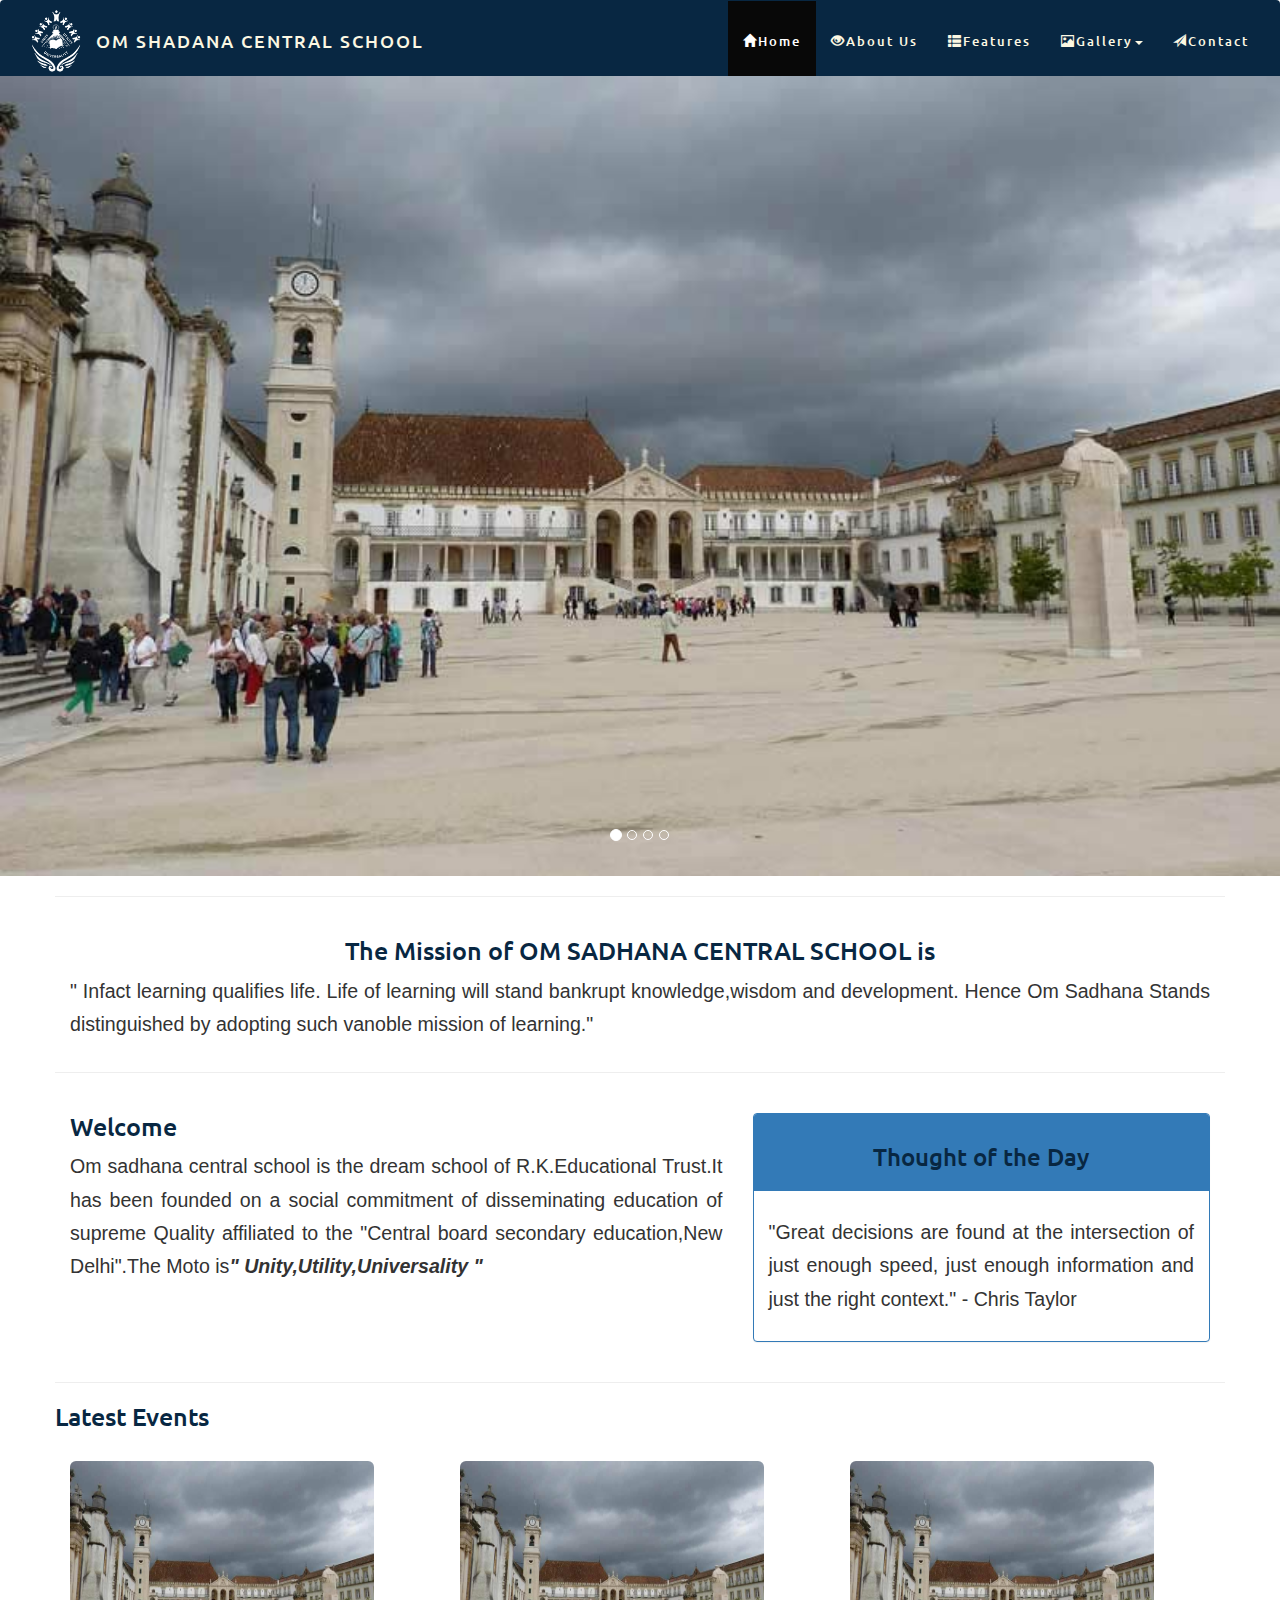
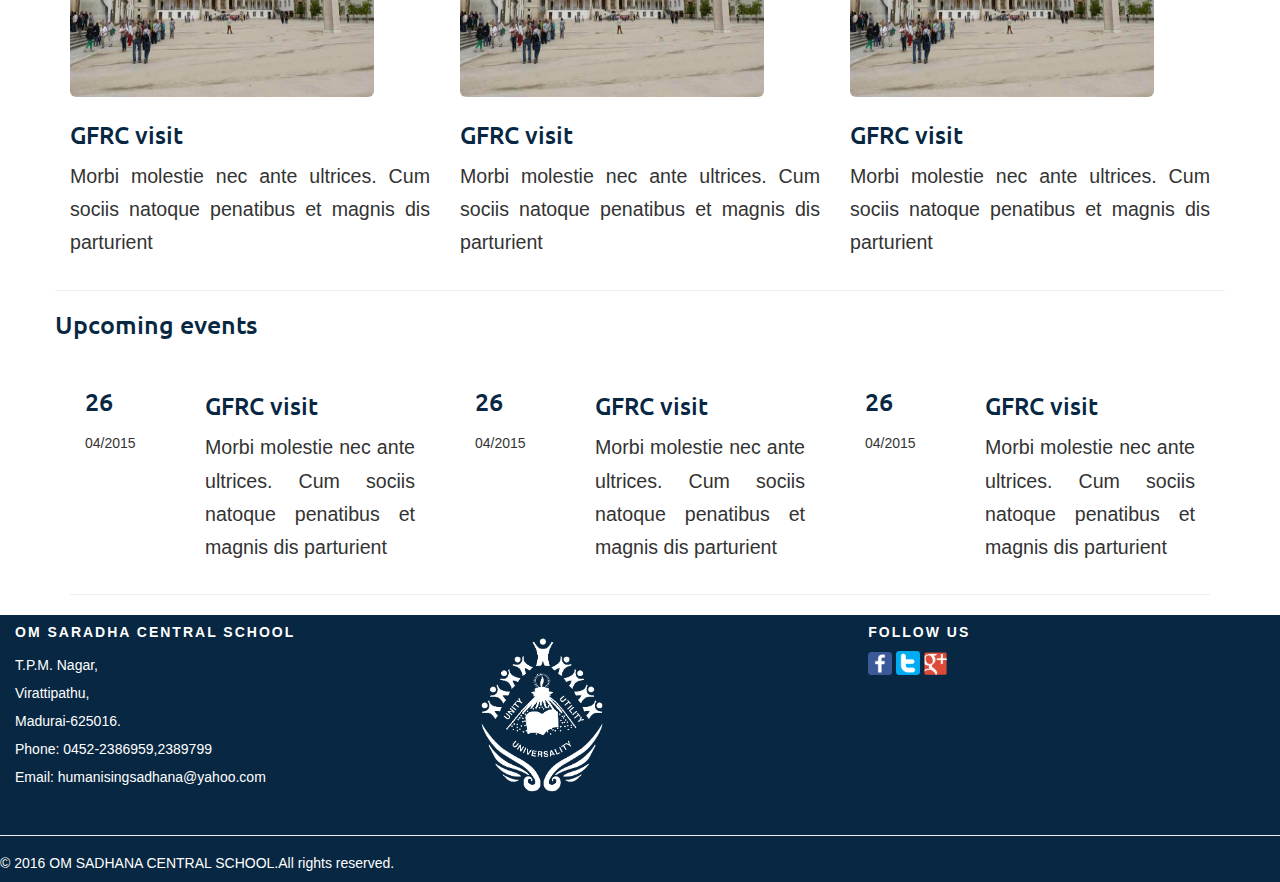
==== index.html @ f7910acb "firstcommit" ====
<!DOCTYPE HTML>
<html lang="en">
<head>
	<meta charset="utf-8">
  	<meta name="viewport" content="width=device-width, initial-scale=1">
  	<title>OM SADHANA</title>
  	<link rel="shortcut icon" href="images/logo.png"> 
  	<link rel="stylesheet" href="http://maxcdn.bootstrapcdn.com/bootstrap/3.3.5/css/bootstrap.min.css">
  	<script src="https://ajax.googleapis.com/ajax/libs/jquery/1.11.3/jquery.min.js"></script>
  	<script src="http://maxcdn.bootstrapcdn.com/bootstrap/3.3.5/js/bootstrap.min.js"></script>
  	<link rel="stylesheet" type="text/css" href="css/index.css">
</head>
<body>
<nav class="navbar navbar-inverse">
  <div class="container-fluid">
    <div class="navbar-header">
      <button type="button" class="navbar-toggle" data-toggle="collapse" data-target="#myNavbar">
        <span class="icon-bar"></span>
        <span class="icon-bar"></span>
        <span class="icon-bar"></span> 
      </button>
      <a class="navbar-brand" href="index.html"><img src="images/logowhite.png" height="80" width="80" style="float:left"/>OM SHADANA CENTRAL SCHOOL</a>
    </div>
    <div class="collapse navbar-collapse" id="myNavbar">
      <ul class="nav navbar-nav navbar-right">
        <li class="active"><a href="#"><span class="glyphicon glyphicon-home"></span>Home</a></li>
        <li ><a href="about.html"><span class="glyphicon glyphicon-eye-open"></span>About Us</a></li>
        <li><a href="#"><span class="glyphicon glyphicon-th-list"></span>Features</a></li> 
        <li class="dropdown">
        <a href="#" class="dropdown-toggle" data-toggle="dropdown"><span class="glyphicon glyphicon-picture"></span>Gallery<span class="caret"></span></a>
        <ul class="dropdown-menu">
            <li><a href="campus.html">Campus</a></li>
            <li class="divider"></li>
            <li><a href="cabinet.html">Cabinet Installation</a></li>
            <li class="divider"></li>
            <li><a href="sports.html">Sports Day</a></li>
            <li class="divider"></li>
            <li><a href="annual.html">Annual Day</a></li>
        </ul>
      </li>
        <li><a href="contact.html"><span class="glyphicon glyphicon-send"></span>Contact</a></li> 
      </ul>
      
    </div>
  </div>
</nav>

<div class="row">
	<div class="col-md-12">
		<div id="myCarousel" class="carousel slide" data-ride="carousel">
				<!-- Indicators -->
				<ol class="carousel-indicators">
					<li data-target="#myCarousel" data-slide-to="0" class="active"></li>
					<li data-target="#myCarousel" data-slide-to="1"></li>
					<li data-target="#myCarousel" data-slide-to="2"></li>
					<li data-target="#myCarousel" data-slide-to="3"></li>
				</ol>
				<!-- Wrapper for slides -->
				<div class="carousel-inner" role="listbox">
					<div class="item active">
						<img src="images/1.jpg" alt="Chania" width="460" height="345">
					</div>
					<div class="item">
						<img src="images/2.jpg" alt="Flower" width="460" height="345">
					</div>
					<div class="item">
						<img src="images/3.jpg" alt="Chania" width="460" height="345">
					</div>
					<div class="item">
						<img src="images/4.jpg" alt="Chania" width="460" height="345">
					</div>
				</div>		
		</div>
	</div>
</div>
<div id="cont" class="container">
    <div class="row">
    <hr>
    	<div class="col-md-12 text-center">
    		<h1>The Mission of OM SADHANA CENTRAL SCHOOL is</h1><h4>" Infact learning qualifies life. Life of learning will stand bankrupt knowledge,wisdom and development. Hence Om Sadhana Stands distinguished by adopting such vanoble mission of learning."</h4>
    	</div>
    </div>
</div>
<div id="cont1" class="container">
    <div class="row">
    <hr>
    	<div class="col-md-7">
    		<h1>Welcome</h1>
    		<h4 style="text-align:justify;">Om sadhana central school is the dream school of R.K.Educational Trust.It has been founded on a social commitment of disseminating education of supreme Quality affiliated to the "Central board secondary education,New Delhi".The Moto is<strong><em>" Unity,Utility,Universality "</em></strong></h4>
    	</div>
    	<div class="col-md-5">
    	<br>
   			<div class="panel panel-primary">
     			 <div class="panel-heading"><h1 style="font-size:1.7em;text-align:center;">Thought of the Day</h1></div>
      		<div class="panel-body"><h4 style="font-size:1.4em">"Great decisions are found at the intersection of just enough speed, just enough information and just the right context." - Chris Taylor</h4></div>
   	 	</div>
    </div>
    <div class="row">
  		<div class="col-md-12">
    	<hr>
    	<h1>Latest Events</h1>
    	<br>
    	<div class="col-md-4">
    			<img src="images/1.jpg" class="img-rounded" alt="Cinque Terre" width="304" height="236">
    			<a href="#"><h2>GFRC visit</a></h2><h4>Morbi molestie nec ante ultrices. Cum sociis natoque penatibus et magnis dis parturient</h4>
    	</div>
    	<div class="col-md-4">
    			<img src="images/1.jpg" class="img-rounded" alt="Cinque Terre" width="304" height="236">
    			<a href="#"><h2>GFRC visit</a></h2><h4>Morbi molestie nec ante ultrices. Cum sociis natoque penatibus et magnis dis parturient</h4>
    	</div>
    	<div class="col-md-4">
    			<img src="images/1.jpg" class="img-rounded" alt="Cinque Terre" width="304" height="236">
    			<a href="#"><h2>GFRC visit</a></h2><h4>Morbi molestie nec ante ultrices. Cum sociis natoque penatibus et magnis dis parturient</h4>
    	</div>
    	</div>
    </div>
    <div class="row">
  		<div class="col-md-12">
    	<hr>
    	<h1>Upcoming events</h1>
    	<br>
    	<div class="col-md-4">
    		<div class="col-md-4">
    			<h1>26<h1><h5>04/2015</h5>
    		</div>
    		<div class="col-md-8">
       			<a href="#"><h2>GFRC visit</a></h2><h4>Morbi molestie nec ante ultrices. Cum sociis natoque penatibus et magnis dis parturient</h4>
       		</div>
    	</div>
    	<div class="col-md-4">
    		<div class="col-md-4">
    			<h1>26<h1><h5>04/2015</h5>
    		</div>
    		<div class="col-md-8">
       			<a href="#"><h2>GFRC visit</a></h2><h4>Morbi molestie nec ante ultrices. Cum sociis natoque penatibus et magnis dis parturient</h4>
       		</div>
    	</div>
    	<div class="col-md-4">
    		<div class="col-md-4">
    			<h1>26<h1><h5>04/2015</h5>
    		</div>
    		<div class="col-md-8">
       			<a href="#"><h2>GFRC visit</a></h2><h4>Morbi molestie nec ante ultrices. Cum sociis natoque penatibus et magnis dis parturient</h4>
       		</div>
    	</div>
    	</div>
    </div>
</div>
<hr>
</div>
<div class="container-fluid" id="foot">
	<div class="row">
	<div class="col-md-4">
		<h5 style="color:white;letter-spacing:2px;"><strong>OM SARADHA CENTRAL SCHOOL</strong></h5>
		<h5 style="color:white;line-height:2em">T.P.M. Nagar,
			<br>Virattipathu,
			<br>Madurai-625016.
			<br>Phone: 0452-2386959,2389799
			<br>Email: humanisingsadhana@yahoo.com
		</h5>
	</div>
	<div class="col-md-4"><img src="images/logowhite.png" height="200" width="200" /></div>
	<div class="col-md-4">
		<h5 style="color:white;letter-spacing:2px;"><strong>FOLLOW US</strong></h5>
		<a href="#"><img class="img-rounder" src="images/f.png" height="6%" width="6%"/></a>
		<img src="images/t.png" height="6%" width="6%"/>
		<a href="#"><img src="images/g.png" height="6%" width="6%" /></a>
	</div>
	</div>
	<div class="row">
	<hr>
	<div class="text-left" style="color:white"><h5>&copy;&nbsp;2016&nbsp;OM SADHANA CENTRAL SCHOOL.All rights reserved.</h5></div>
	</div>
</div>
</body>
</html>
---- css/index.css ----
@font-face
	{
		font-family:'ubuntu';
		src:url('Ubuntu.ttf');
	}

.carousel
	{
		height:90%;
		width:100%;
		margin-top:-2%;
	}
  .carousel-inner > .item > img,
  .carousel-inner > .item > a > img {
      width: 100%;
	  height:90%;
      margin: auto;
  }
.navbar-fixed-top {
    min-height: 80px;
}
.navbar-inverse .navbar-brand
{
	color:#fcf8e3;
}
.navbar-inverse .navbar-nav>li>a {
    color: #fcf8e3;
}
.navbar-inverse .navbar-nav>li>a:hover {
    color: #BBB1A7;
}
.navbar-brand
{
	padding-top: 0px;
    padding-bottom: 0px;
    line-height: 80px;
    letter-spacing:2px;
}
.navbar-nav > li > a {
    padding-top: 0px;
    padding-bottom: 0px;
    line-height: 80px;
    letter-spacing:2px;
    font-size:0.9em;
}
.navbar-inverse
{
	background-color:rgb(8, 39, 66);
	border-color:rgba(247, 247, 247, 0);
}
@media (max-width: 767px) {
    .navbar-nav > li > a {
    line-height: 20px;
    padding-top: 10px;
    padding-bottom: 10px;}
    .navbar-brand
    {
    	letter-spacing:.05px;
    	line-height: 15px;
    	padding-top: 0px;
    	padding-bottom: 0px;
    	margin-left:0;
    	
	}
}
h1
{
	font-size:1.8em;
	font-family:'ubuntu';
	color:rgb(8, 39, 66);
}
h4
{
	line-height:1.7em;
	font-size:1.4em;
	text-align:justify;
}
/* unvisited link */
a
{
	font-family:'ubuntu';
	font-size:0.8em;
}
a:link {
    color: rgb(8, 39, 66);
    text-decoration: none;
}

/* visited link */
a:visited {
    color: rgb(8, 39, 66);
    text-decoration: none;
}

/* mouse over link */
a:hover {
    color: black;
    text-decoration: none;
}

/* selected link */
a:active {
    color: rgb(8, 39, 66);
    text-decoration: none;
}
#foot
{
	background-color:rgb(8, 39, 66);
}
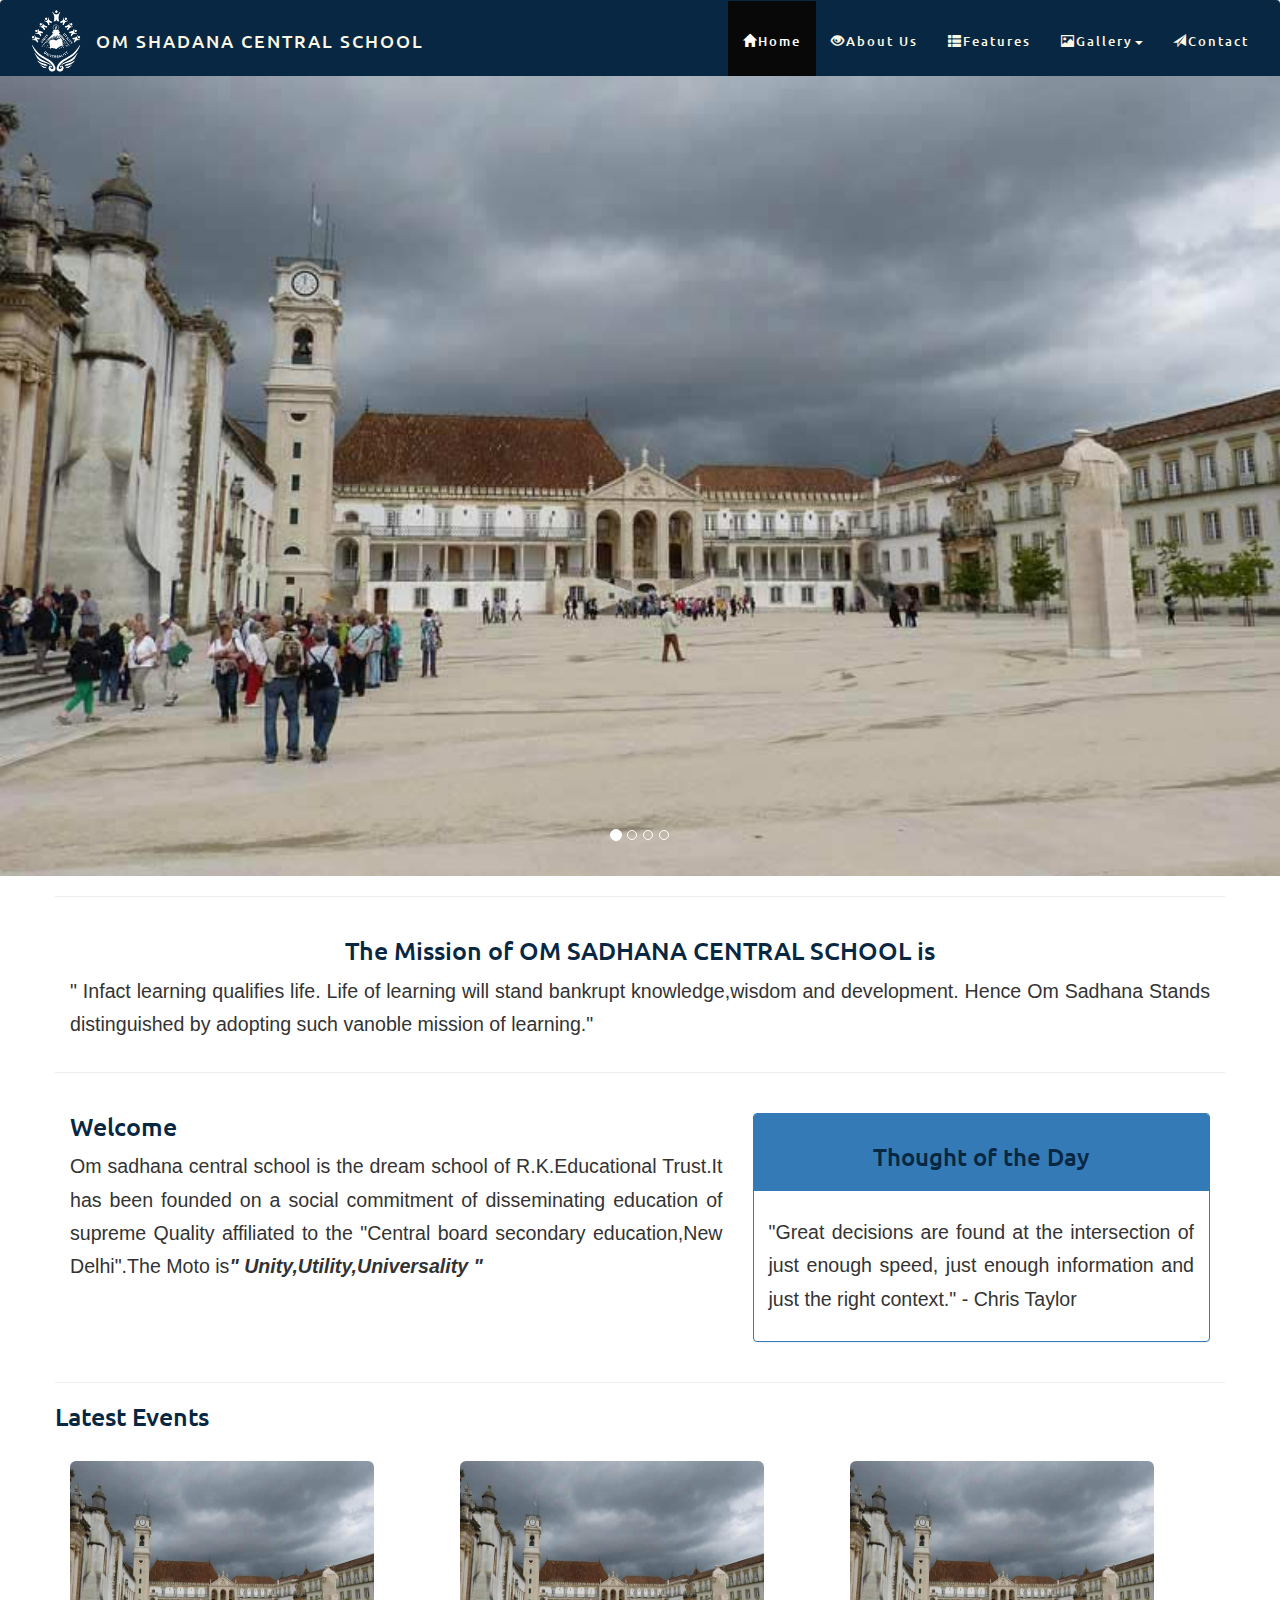
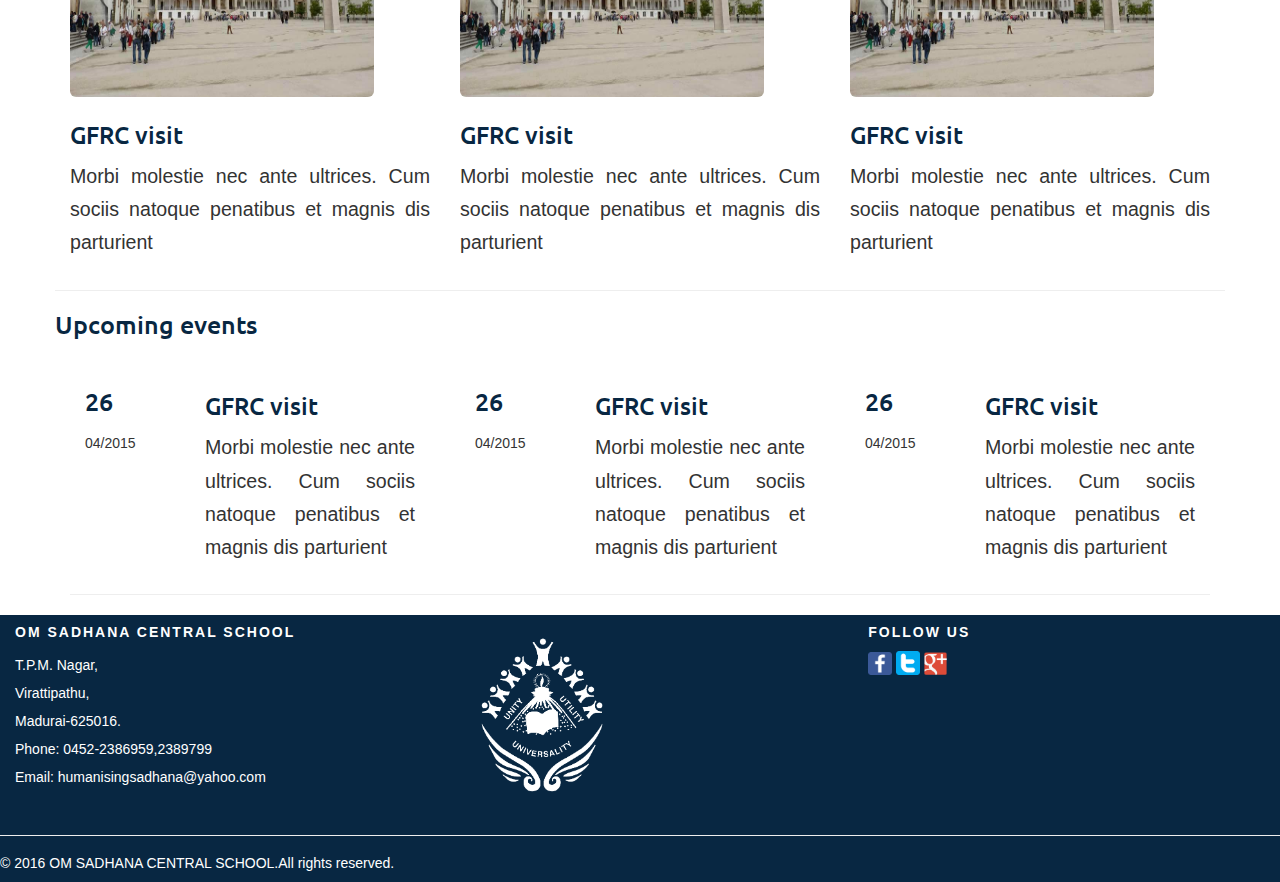
==== commit a7beef61: "web" ====
--- a/index.html
+++ b/index.html
@@ -151,7 +151,7 @@
 <div class="container-fluid" id="foot">
 	<div class="row">
 	<div class="col-md-4">
-		<h5 style="color:white;letter-spacing:2px;"><strong>OM SARADHA CENTRAL SCHOOL</strong></h5>
+		<h5 style="color:white;letter-spacing:2px;"><strong>OM SADHANA CENTRAL SCHOOL</strong></h5>
 		<h5 style="color:white;line-height:2em">T.P.M. Nagar,
 			<br>Virattipathu,
 			<br>Madurai-625016.
--- a/css/index.css
+++ b/css/index.css
@@ -36,6 +36,7 @@
     line-height: 80px;
     letter-spacing:2px;
 }
+
 .navbar-nav > li > a {
     padding-top: 0px;
     padding-bottom: 0px;
@@ -48,6 +49,23 @@
 	background-color:rgb(8, 39, 66);
 	border-color:rgba(247, 247, 247, 0);
 }
+@media (max-width: 1000px)
+{
+	.navbar-brand
+	{
+		font-size:15px;
+		line-height:80px;
+	}
+	.navbar-brand>img
+	{
+		display:none;
+	}
+	#foot
+	{
+		text-align:center;
+	}
+}
+
 @media (max-width: 767px) {
     .navbar-nav > li > a {
     line-height: 20px;
@@ -56,13 +74,37 @@
     .navbar-brand
     {
     	letter-spacing:.05px;
-    	line-height: 15px;
+    	line-height: 44px;
     	padding-top: 0px;
     	padding-bottom: 0px;
     	margin-left:0;
     	
 	}
 }
+
+@media (max-width:330px)
+{
+	.navbar-brand
+	{
+		font-size:11px;
+	}
+	
+}
+@media (max-width:264px)
+{
+		.navbar-brand
+	{
+		font-size:8px;
+	}
+}
+@media (max-width:224px)
+{
+	.navbar-brand
+	{
+		font-size:6px;
+	}
+}
+
 h1
 {
 	font-size:1.8em;
